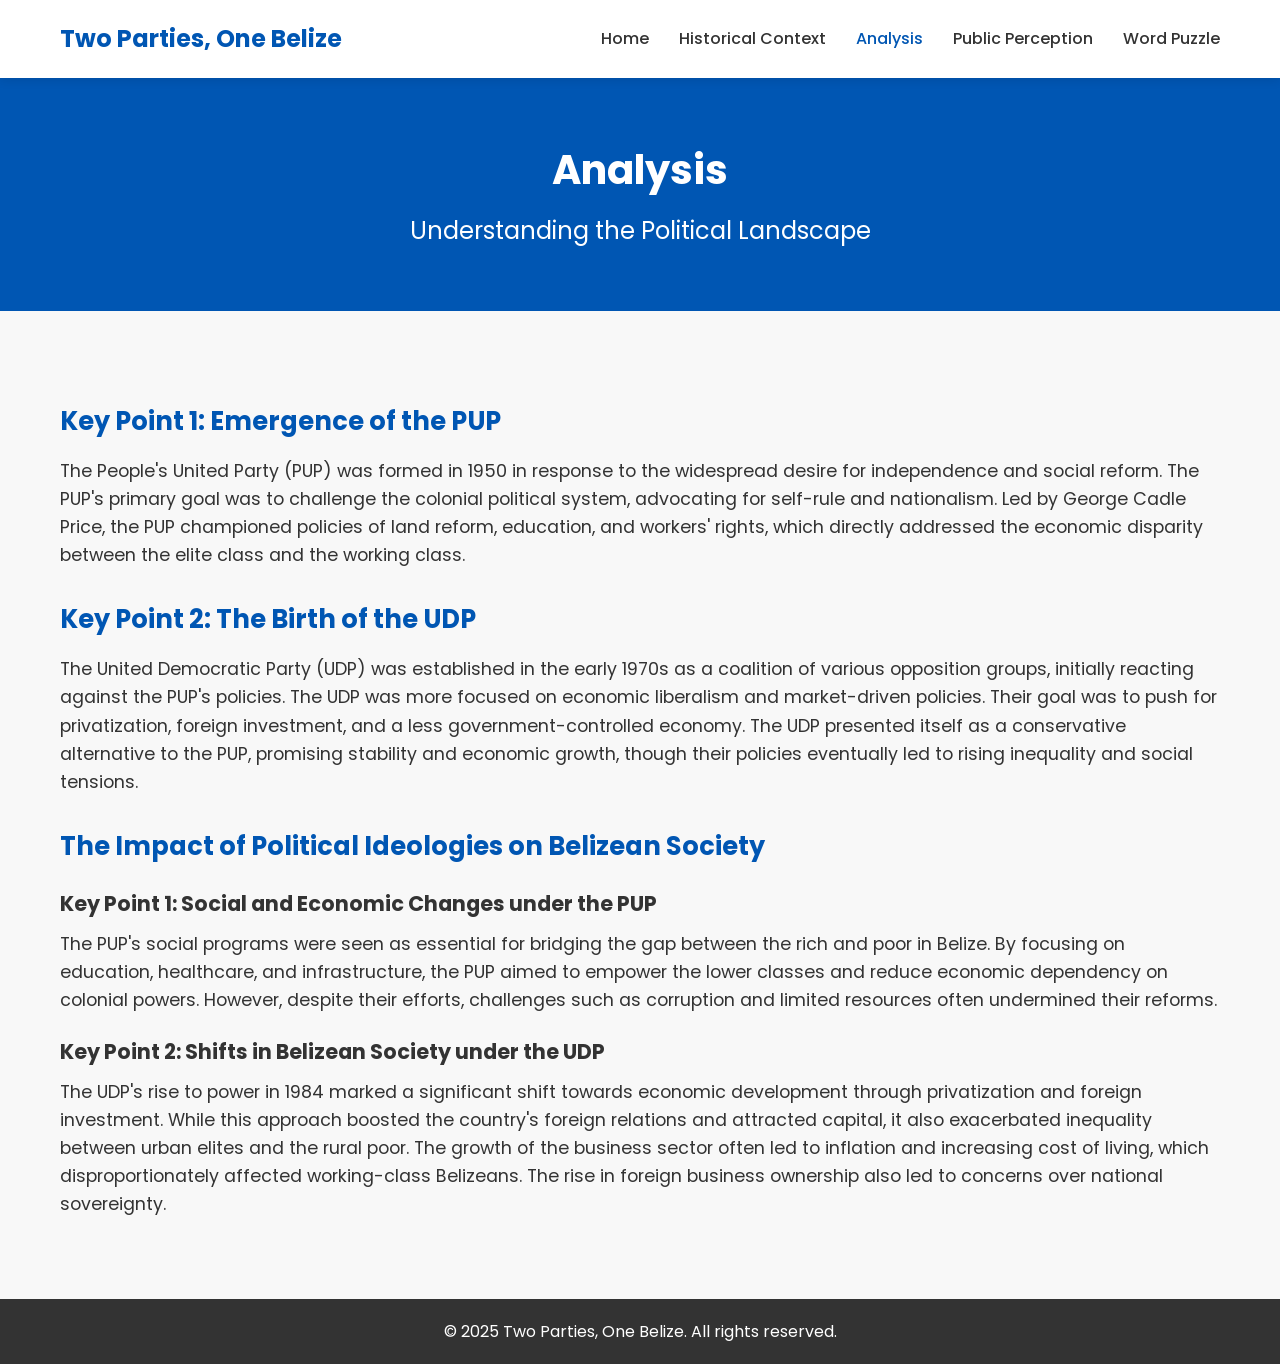
==== analysis.html @ 4f289a01 "Initial commit" ====
<!DOCTYPE html>
<html lang="en">
<head>
    <meta charset="UTF-8">
    <meta name="viewport" content="width=device-width, initial-scale=1.0">
    <title>Analysis - Two Parties, One Belize</title>
    <link rel="stylesheet" href="styles.css">
    <link href="https://fonts.googleapis.com/css2?family=Poppins:wght@300;400;500;600;700&display=swap" rel="stylesheet">
</head>
<body>
    <header>
        <nav>
            <div class="logo">
                <h1>Two Parties, One Belize</h1>
            </div>
            <ul class="nav-links">
                <li><a href="index.html">Home</a></li>
                <li><a href="historical-context.html">Historical Context</a></li>
                <li><a href="analysis.html" class="active">Analysis</a></li>
                <li><a href="public-perception.html">Public Perception</a></li>
                <li><a href="game.html">Word Puzzle</a></li>
            </ul>
        </nav>
    </header>

    <main>
        <section class="page-header">
            <div class="container">
                <h1>Analysis</h1>
                <h2>Understanding the Political Landscape</h2>
            </div>
        </section>

        <section class="content">
            <div class="container">
                <h3>Key Point 1: Emergence of the PUP</h3>
                <p>The People's United Party (PUP) was formed in 1950 in response to the widespread desire for independence and social reform. The PUP's primary goal was to challenge the colonial political system, advocating for self-rule and nationalism. Led by George Cadle Price, the PUP championed policies of land reform, education, and workers' rights, which directly addressed the economic disparity between the elite class and the working class.</p>
                
                <h3>Key Point 2: The Birth of the UDP</h3>
                <p>The United Democratic Party (UDP) was established in the early 1970s as a coalition of various opposition groups, initially reacting against the PUP's policies. The UDP was more focused on economic liberalism and market-driven policies. Their goal was to push for privatization, foreign investment, and a less government-controlled economy. The UDP presented itself as a conservative alternative to the PUP, promising stability and economic growth, though their policies eventually led to rising inequality and social tensions.</p>
                
                <h3>The Impact of Political Ideologies on Belizean Society</h3>
                
                <h4>Key Point 1: Social and Economic Changes under the PUP</h4>
                <p>The PUP's social programs were seen as essential for bridging the gap between the rich and poor in Belize. By focusing on education, healthcare, and infrastructure, the PUP aimed to empower the lower classes and reduce economic dependency on colonial powers. However, despite their efforts, challenges such as corruption and limited resources often undermined their reforms.</p>
                
                <h4>Key Point 2: Shifts in Belizean Society under the UDP</h4>
                <p>The UDP's rise to power in 1984 marked a significant shift towards economic development through privatization and foreign investment. While this approach boosted the country's foreign relations and attracted capital, it also exacerbated inequality between urban elites and the rural poor. The growth of the business sector often led to inflation and increasing cost of living, which disproportionately affected working-class Belizeans. The rise in foreign business ownership also led to concerns over national sovereignty.</p>
            </div>
        </section>
    </main>

    <footer>
        <div class="container">
            <p>&copy; 2025 Two Parties, One Belize. All rights reserved.</p>
        </div>
    </footer>

    <script src="script.js"></script>
</body>
</html>
---- styles.css ----
/* Global Styles */
* {
    margin: 0;
    padding: 0;
    box-sizing: border-box;
}

body {
    font-family: 'Poppins', sans-serif;
    line-height: 1.6;
    color: #333;
    background-color: #f8f8f8;
}

.container {
    max-width: 1200px;
    margin: 0 auto;
    padding: 0 20px;
}

/* Header & Navigation */
header {
    background-color: #fff;
    box-shadow: 0 2px 10px rgba(0, 0, 0, 0.1);
    position: sticky;
    top: 0;
    z-index: 100;
}

nav {
    display: flex;
    justify-content: space-between;
    align-items: center;
    padding: 20px;
    max-width: 1200px;
    margin: 0 auto;
}

.logo h1 {
    font-size: 1.5rem;
    color: #0056b3;
    font-weight: 700;
}

.nav-links {
    display: flex;
    list-style: none;
}

.nav-links li {
    margin-left: 30px;
}

.nav-links a {
    text-decoration: none;
    color: #333;
    font-weight: 500;
    transition: color 0.3s;
}

.nav-links a:hover, .nav-links a.active {
    color: #0056b3;
}

/* Hero Section */
.hero {
    background-image: linear-gradient(rgba(0, 0, 0, 0.5), rgba(0, 0, 0, 0.5)), url('background.jpg');
    background-size: cover;
    background-position: center;
    height: 500px;
    display: flex;
    align-items: center;
    justify-content: center;
    text-align: center;
    color: #fff;
    padding: 0 20px;
}

.hero-content {
    max-width: 800px;
}

.hero h1 {
    font-size: 2.5rem;
    margin-bottom: 20px;
    text-shadow: 2px 2px 4px rgba(0, 0, 0, 0.5);
}

.hero h2 {
    font-size: 1.8rem;
    font-weight: 400;
    text-shadow: 2px 2px 4px rgba(0, 0, 0, 0.5);
}

/* Overview Section */
.overview {
    padding: 80px 0;
}

.overview h2 {
    color: #0056b3;
    margin-bottom: 20px;
    font-size: 1.8rem;
}

.overview p {
    margin-bottom: 30px;
    font-size: 1.1rem;
}

.members-list {
    list-style-position: inside;
    margin-left: 20px;
    font-size: 1.1rem;
}

/* Page Header */
.page-header {
    background-color: #0056b3;
    color: #fff;
    padding: 60px 0;
    text-align: center;
}

.page-header h1 {
    font-size: 2.5rem;
    margin-bottom: 10px;
}

.page-header h2 {
    font-size: 1.5rem;
    font-weight: 400;
}

/* Content Section */
.content {
    padding: 60px 0;
}

.content h3 {
    color: #0056b3;
    margin: 30px 0 15px;
    font-size: 1.6rem;
}

.content h4 {
    color: #333;
    margin: 20px 0 10px;
    font-size: 1.3rem;
}

.content p {
    margin-bottom: 20px;
    font-size: 1.1rem;
}

/* Footer */
footer {
    background-color: #333;
    color: #fff;
    text-align: center;
    padding: 20px 0;
}

/* Responsive Design */
@media (max-width: 768px) {
    nav {
        flex-direction: column;
    }
    
    .nav-links {
        margin-top: 20px;
        flex-wrap: wrap;
        justify-content: center;
    }
    
    .nav-links li {
        margin: 5px 10px;
    }
    
    .hero h1 {
        font-size: 2rem;
    }
    
    .hero h2 {
        font-size: 1.5rem;
    }
    
    .page-header h1 {
        font-size: 2rem;
    }
    
    .page-header h2 {
        font-size: 1.3rem;
    }
}
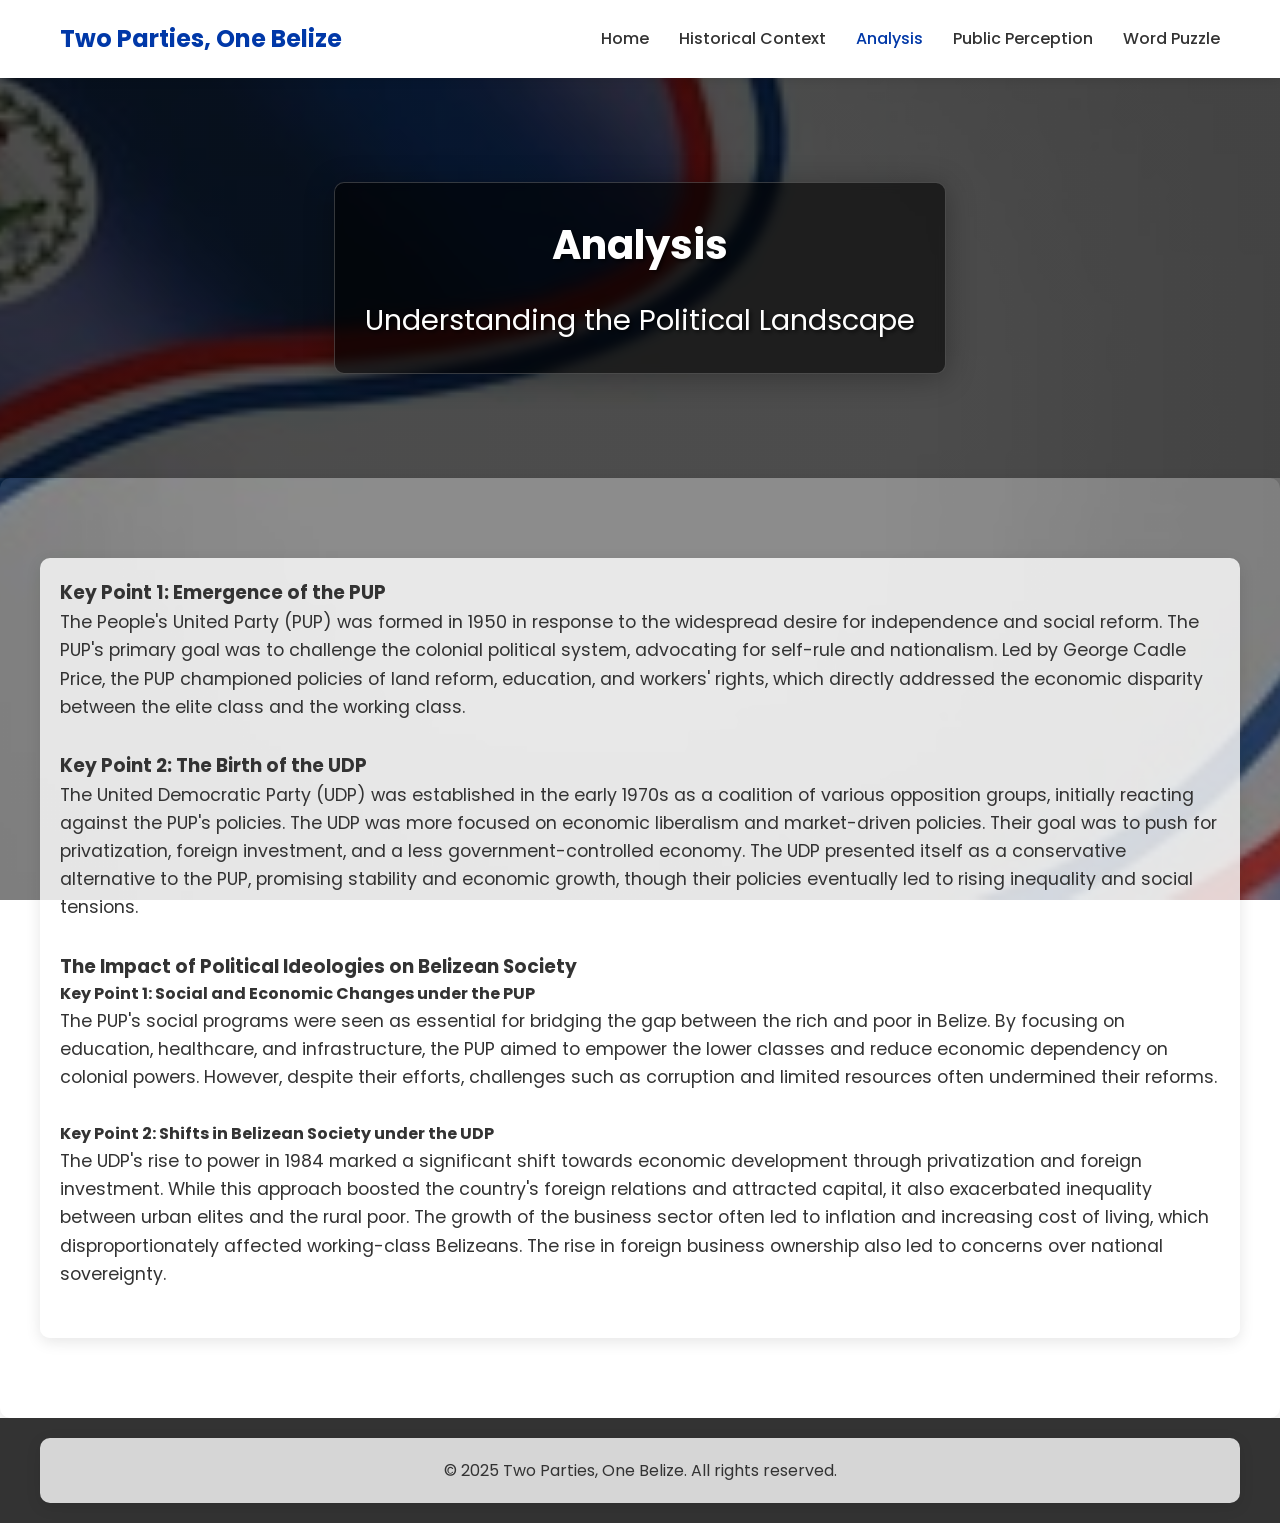
==== commit 8d28fbe4: "commit message" ====
--- a/analysis.html
+++ b/analysis.html
@@ -24,15 +24,15 @@
     </header>
 
     <main>
-        <section class="page-header">
-            <div class="container">
+        <section class="hero">
+            <div class="hero-content text-bg-dark">
                 <h1>Analysis</h1>
                 <h2>Understanding the Political Landscape</h2>
             </div>
         </section>
 
-        <section class="content">
-            <div class="container">
+        <section class="overview">
+            <div class="container text-bg-light">
                 <h3>Key Point 1: Emergence of the PUP</h3>
                 <p>The People's United Party (PUP) was formed in 1950 in response to the widespread desire for independence and social reform. The PUP's primary goal was to challenge the colonial political system, advocating for self-rule and nationalism. Led by George Cadle Price, the PUP championed policies of land reform, education, and workers' rights, which directly addressed the economic disparity between the elite class and the working class.</p>
                 
@@ -51,11 +51,11 @@
     </main>
 
     <footer>
-        <div class="container">
+        <div class="container text-bg-light">
             <p>&copy; 2025 Two Parties, One Belize. All rights reserved.</p>
         </div>
     </footer>
 
     <script src="script.js"></script>
 </body>
-</html>+</html>
--- a/styles.css
+++ b/styles.css
@@ -1,21 +1,48 @@
 /* Global Styles */
+:root {
+    --belize-blue: #0038a8;
+    --belize-red: #ce1126;
+}
+
 * {
     margin: 0;
     padding: 0;
     box-sizing: border-box;
 }
 
-body {
+html, body {
     font-family: 'Poppins', sans-serif;
     line-height: 1.6;
     color: #333;
-    background-color: #f8f8f8;
-}
-
+    background-image: linear-gradient(rgba(0, 0, 0, 0.5), rgba(0, 0, 0, 0.5)), url('images/background.jpg');
+    background-size: cover;
+    background-position: center;
+    background-repeat: no-repeat;
+    background-attachment: fixed;
+}
+    
 .container {
     max-width: 1200px;
     margin: 0 auto;
-    padding: 0 20px;
+    padding: 20px;
+    border-radius: 10px;
+    box-shadow: 0 4px 15px rgba(0, 0, 0, 0.1);
+}
+
+/* Background classes for text containers */
+.text-bg-light {
+    background-color: rgba(255, 255, 255, 0.8);
+    color: #333;
+}
+.text-bg-dark {
+    background-color: rgba(0, 0, 0, 0.7);
+    color: white;
+    text-shadow: 1px 1px 2px black;
+}
+.text-bg-light, .text-bg-dark {
+    padding: 20px;
+    border-radius: 10px;
+    box-shadow: 0 4px 15px rgba(0, 0, 0, 0.1);
 }
 
 /* Header & Navigation */
@@ -26,7 +53,7 @@
     top: 0;
     z-index: 100;
 }
-
+    
 nav {
     display: flex;
     justify-content: space-between;
@@ -35,10 +62,342 @@
     max-width: 1200px;
     margin: 0 auto;
 }
+    
+    .logo h1 {
+        font-size: 1.5rem;
+        color: var(--belize-blue);
+        font-weight: 700;
+    }
+    
+    .nav-links {
+        display: flex;
+        list-style: none;
+    }
+    
+    .nav-links li {
+        margin-left: 30px;
+    }
+    
+    .nav-links a {
+        text-decoration: none;
+        color: #333;
+        font-weight: 500;
+        transition: color 0.3s;
+    }
+    
+    .nav-links a:hover, .nav-links a.active {
+        color: var(--belize-blue);
+    }
+    
+    /* Animated Gradient Background for Hero Section */
+    @keyframes gradient {
+        0% {
+            background-position: 0% 50%;
+        }
+        50% {
+            background-position: 100% 50%;
+        }
+        100% {
+            background-position: 0% 50%;
+        }
+    }
+    
+    .hero {
+        background: linear-gradient(-45deg, 
+            rgba(206, 17, 38, 0.8), 
+            rgba(255, 255, 255, 0.8), 
+            rgba(0, 56, 168, 0.8), 
+            rgba(0, 0, 0, 0.6));
+        background-size: 400% 400%;
+        animation: gradient 15s ease infinite;
+        height: 500px;
+        display: flex;
+        align-items: center;
+        justify-content: center;
+        text-align: center;
+        color: #fff;
+        padding: 0 20px;
+    }
+    
+.hero-content {
+    max-width: 800px;
+    padding: 30px;
+    border-radius: 10px;
+    border: 1px solid rgba(255, 255, 255, 0.2);
+    box-shadow: 0 4px 30px rgba(0, 0, 0, 0.3);
+    backdrop-filter: blur(5px);
+    -webkit-backdrop-filter: blur(5px);
+}
+
+.text-bg-dark.hero-content {
+    background-color: rgba(0, 0, 0, 0.6);
+}
+
+.white-text-bg {
+    background-color: rgba(0, 0, 0, 0.7);
+    padding: 5px 10px;
+    border-radius: 5px;
+    display: inline;
+    color: white;
+    text-shadow: 1px 1px 2px black;
+}
+
+.content, .overview {
+    background-color: rgba(255, 255, 255, 0.85);
+    padding: 20px;
+    border-radius: 10px;
+    box-shadow: 0 4px 15px rgba(0, 0, 0, 0.1);
+}
+    
+    .hero h1 {
+        font-size: 2.5rem;
+        margin-bottom: 20px;
+        text-shadow: 2px 2px 4px rgba(0, 0, 0, 0.7);
+    }
+    
+    .hero h2 {
+        font-size: 1.8rem;
+        font-weight: 400;
+        text-shadow: 2px 2px 4px rgba(0, 0, 0, 0.7);
+    }
+    
+    /* Overview Section */
+.overview {
+    padding: 80px 0;
+    background-color: rgba(255, 255, 255, 0.1);
+    border-radius: 10px;
+    box-shadow: 0 4px 15px rgba(0, 0, 0, 0.1);
+}
+.overview h2 {
+    color: var(--belize-blue);
+    margin-bottom: 20px;
+    font-size: 1.8rem;
+}
+.overview p {
+    margin-bottom: 30px;
+    font-size: 1.1rem;
+}
+.members-list {
+    list-style-position: inside;
+    margin-left: 20px;
+    font-size: 1.1rem;
+}
+    
+    /* Page Header */
+    .page-header {
+        background-color: var(--belize-blue);
+        color: #fff;
+        padding: 60px 0;
+        text-align: center;
+    }
+    
+    .page-header h1 {
+        font-size: 2.5rem;
+        margin-bottom: 10px;
+    }
+    
+    .page-header h2 {
+        font-size: 1.5rem;
+        font-weight: 400;
+    }
+    
+    /* Content Section */
+    .content {
+        padding: 60px 0;
+    }
+    
+    .content h3 {
+        color: var(--belize-blue);
+        margin: 30px 0 15px;
+        font-size: 1.6rem;
+    }
+    
+    .content h4 {
+        color: #333;
+        margin: 20px 0 10px;
+        font-size: 1.3rem;
+    }
+    
+    .content p {
+        margin-bottom: 20px;
+        font-size: 1.1rem;
+    }
+    
+    /* Footer */
+    footer {
+        background-color: #333;
+        color: #fff;
+        text-align: center;
+        padding: 20px 0;
+    }
+    
+    /* Game Container Styles */
+    .game-container {
+        max-width: 800px;
+        margin: 0 auto;
+        padding: 20px;
+        background-color: #fff;
+        border-radius: 10px;
+        box-shadow: 0 4px 8px rgba(0, 0, 0, 0.1);
+        margin-bottom: 40px;
+    }
+    
+    .word-puzzle {
+        display: grid;
+        grid-template-columns: repeat(15, 1fr);
+        gap: 2px;
+        margin-bottom: 30px;
+    }
+    
+    .puzzle-cell {
+        width: 30px;
+        height: 30px;
+        display: flex;
+        align-items: center;
+        justify-content: center;
+        border: 1px solid #ddd;
+        font-weight: bold;
+        text-transform: uppercase;
+    }
+    
+    .puzzle-cell.filled {
+        background-color: var(--belize-blue);
+        color: white;
+    }
+    
+    .puzzle-cell.highlighted {
+        background-color: #ffd700;
+    }
+    
+    .clues-container {
+        margin-top: 30px;
+    }
+    
+    .clues-section {
+        margin-bottom: 20px;
+    }
+    
+    .clues-section h3 {
+        color: var(--belize-blue);
+        margin-bottom: 10px;
+    }
+    
+    .clue-list {
+        list-style-type: none;
+    }
+    
+    .clue-list li {
+        margin-bottom: 10px;
+        cursor: pointer;
+        padding: 5px;
+        border-radius: 5px;
+    }
+    
+    .clue-list li:hover {
+        background-color: #f0f0f0;
+    }
+    
+    .clue-list li.active {
+        background-color: #ffd700;
+    }
+    
+    .game-controls {
+        margin-top: 20px;
+        display: flex;
+        gap: 10px;
+    }
+    
+    .game-btn {
+        padding: 10px 15px;
+        background-color: var(--belize-blue);
+        color: white;
+        border: none;
+        border-radius: 5px;
+        cursor: pointer;
+        font-weight: 500;
+    }
+    
+    .game-btn:hover {
+        background-color: var(--belize-red);
+    }
+    
+    /* Responsive Design */
+    @media (max-width: 768px) {
+        nav {
+            flex-direction: column;
+        }
+        
+        .nav-links {
+            margin-top: 20px;
+            flex-wrap: wrap;
+            justify-content: center;
+        }
+        
+        .nav-links li {
+            margin: 5px 10px;
+        }
+        
+        .hero h1 {
+            font-size: 2rem;
+        }
+        
+        .hero h2 {
+            font-size: 1.5rem;
+        }
+        
+        .page-header h1 {
+            font-size: 2rem;
+        }
+        
+        .page-header h2 {
+            font-size: 1.3rem;
+        }
+        
+        .word-puzzle {
+            grid-template-columns: repeat(10, 1fr);
+        }
+        
+    .puzzle-cell {
+        width: 25px;
+        height: 25px;
+        font-size: 12px;
+    }
+}
+    color: #333;
+    background-image: url('');
+    background-size: 100%;
+    background-position: center;
+    background-repeat: no-repeat;
+    background-attachment: fixed;
+}
+
+.container {
+    max-width: 1200px;
+    margin: 0 auto;
+    padding: 0 20px;
+}
+
+/* Header & Navigation */
+header {
+    background-color: #fff;
+    box-shadow: 0 2px 10px rgba(0, 0, 0, 0.1);
+    position: sticky;
+    top: 0;
+    z-index: 100;
+}
+
+nav {
+    display: flex;
+    justify-content: space-between;
+    align-items: center;
+    padding: 20px;
+    max-width: 1200px;
+    margin: 0 auto;
+}
 
 .logo h1 {
     font-size: 1.5rem;
-    color: #0056b3;
+    color: var(--belize-blue);
     font-weight: 700;
 }
 
@@ -59,15 +418,15 @@
 }
 
 .nav-links a:hover, .nav-links a.active {
-    color: #0056b3;
-}
-
-/* Hero Section */
+    color: var(--belize-blue);
+}
+
+/* Hero Section with new background */
 .hero {
-    background-image: linear-gradient(rgba(0, 0, 0, 0.5), rgba(0, 0, 0, 0.5)), url('background.jpg');
+    background-image: linear-gradient(rgba(0, 0, 0, 0.4), rgba(0, 0, 0, 0.4)), url('background.jpg');
     background-size: cover;
     background-position: center;
-    height: 500px;
+    height: 400px;
     display: flex;
     align-items: center;
     justify-content: center;
@@ -78,18 +437,21 @@
 
 .hero-content {
     max-width: 800px;
+    background-color: rgba(0, 0, 0, 0.5);
+    padding: 30px;
+    border-radius: 10px;
 }
 
 .hero h1 {
     font-size: 2.5rem;
     margin-bottom: 20px;
-    text-shadow: 2px 2px 4px rgba(0, 0, 0, 0.5);
+    text-shadow: 2px 2px 4px rgba(0, 0, 0, 0.7);
 }
 
 .hero h2 {
     font-size: 1.8rem;
     font-weight: 400;
-    text-shadow: 2px 2px 4px rgba(0, 0, 0, 0.5);
+    text-shadow: 2px 2px 4px rgba(0, 0, 0, 0.7);
 }
 
 /* Overview Section */
@@ -98,7 +460,7 @@
 }
 
 .overview h2 {
-    color: #0056b3;
+    color: var(--belize-blue);
     margin-bottom: 20px;
     font-size: 1.8rem;
 }
@@ -116,7 +478,7 @@
 
 /* Page Header */
 .page-header {
-    background-color: #0056b3;
+    background-color: var(--belize-blue);
     color: #fff;
     padding: 60px 0;
     text-align: center;
@@ -138,7 +500,7 @@
 }
 
 .content h3 {
-    color: #0056b3;
+    color: var(--belize-blue);
     margin: 30px 0 15px;
     font-size: 1.6rem;
 }
@@ -162,6 +524,96 @@
     padding: 20px 0;
 }
 
+/* Game Container Styles */
+.game-container {
+    max-width: 800px;
+    margin: 0 auto;
+    padding: 20px;
+    background-color: #fff;
+    border-radius: 10px;
+    box-shadow: 0 4px 8px rgba(0, 0, 0, 0.1);
+    margin-bottom: 40px;
+}
+
+.word-puzzle {
+    display: grid;
+    grid-template-columns: repeat(15, 1fr);
+    gap: 2px;
+    margin-bottom: 30px;
+}
+
+.puzzle-cell {
+    width: 30px;
+    height: 30px;
+    display: flex;
+    align-items: center;
+    justify-content: center;
+    border: 1px solid #ddd;
+    font-weight: bold;
+    text-transform: uppercase;
+}
+
+.puzzle-cell.filled {
+    background-color: var(--belize-blue);
+    color: white;
+}
+
+.puzzle-cell.highlighted {
+    background-color: #ffd700;
+}
+
+.clues-container {
+    margin-top: 30px;
+}
+
+.clues-section {
+    margin-bottom: 20px;
+}
+
+.clues-section h3 {
+    color: var(--belize-blue);
+    margin-bottom: 10px;
+}
+
+.clue-list {
+    list-style-type: none;
+}
+
+.clue-list li {
+    margin-bottom: 10px;
+    cursor: pointer;
+    padding: 5px;
+    border-radius: 5px;
+}
+
+.clue-list li:hover {
+    background-color: #f0f0f0;
+}
+
+.clue-list li.active {
+    background-color: #ffd700;
+}
+
+.game-controls {
+    margin-top: 20px;
+    display: flex;
+    gap: 10px;
+}
+
+.game-btn {
+    padding: 10px 15px;
+    background-color: var(--belize-blue);
+    color: white;
+    border: none;
+    border-radius: 5px;
+    cursor: pointer;
+    font-weight: 500;
+}
+
+.game-btn:hover {
+    background-color: var(--belize-red);
+}
+
 /* Responsive Design */
 @media (max-width: 768px) {
     nav {
@@ -193,4 +645,14 @@
     .page-header h2 {
         font-size: 1.3rem;
     }
+    
+    .word-puzzle {
+        grid-template-columns: repeat(10, 1fr);
+    }
+    
+    .puzzle-cell {
+        width: 25px;
+        height: 25px;
+        font-size: 12px;
+    }
 }
